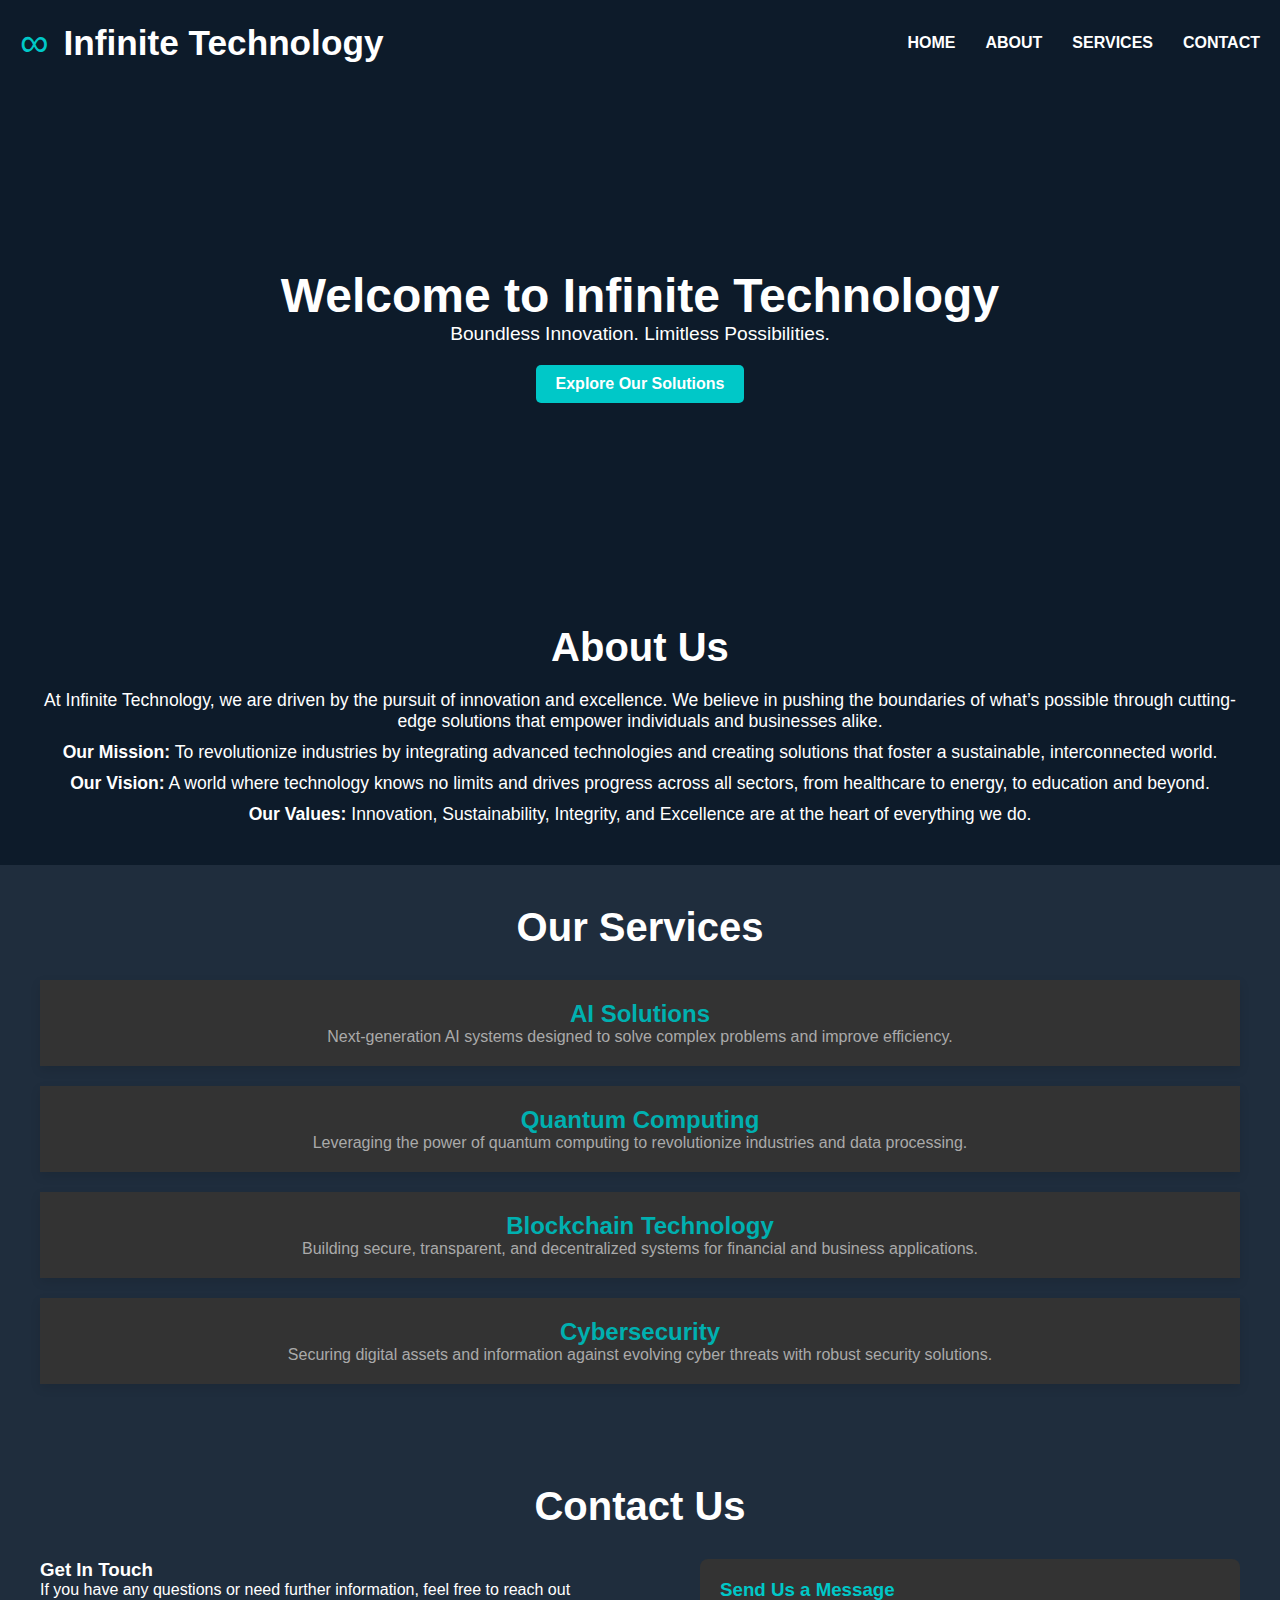
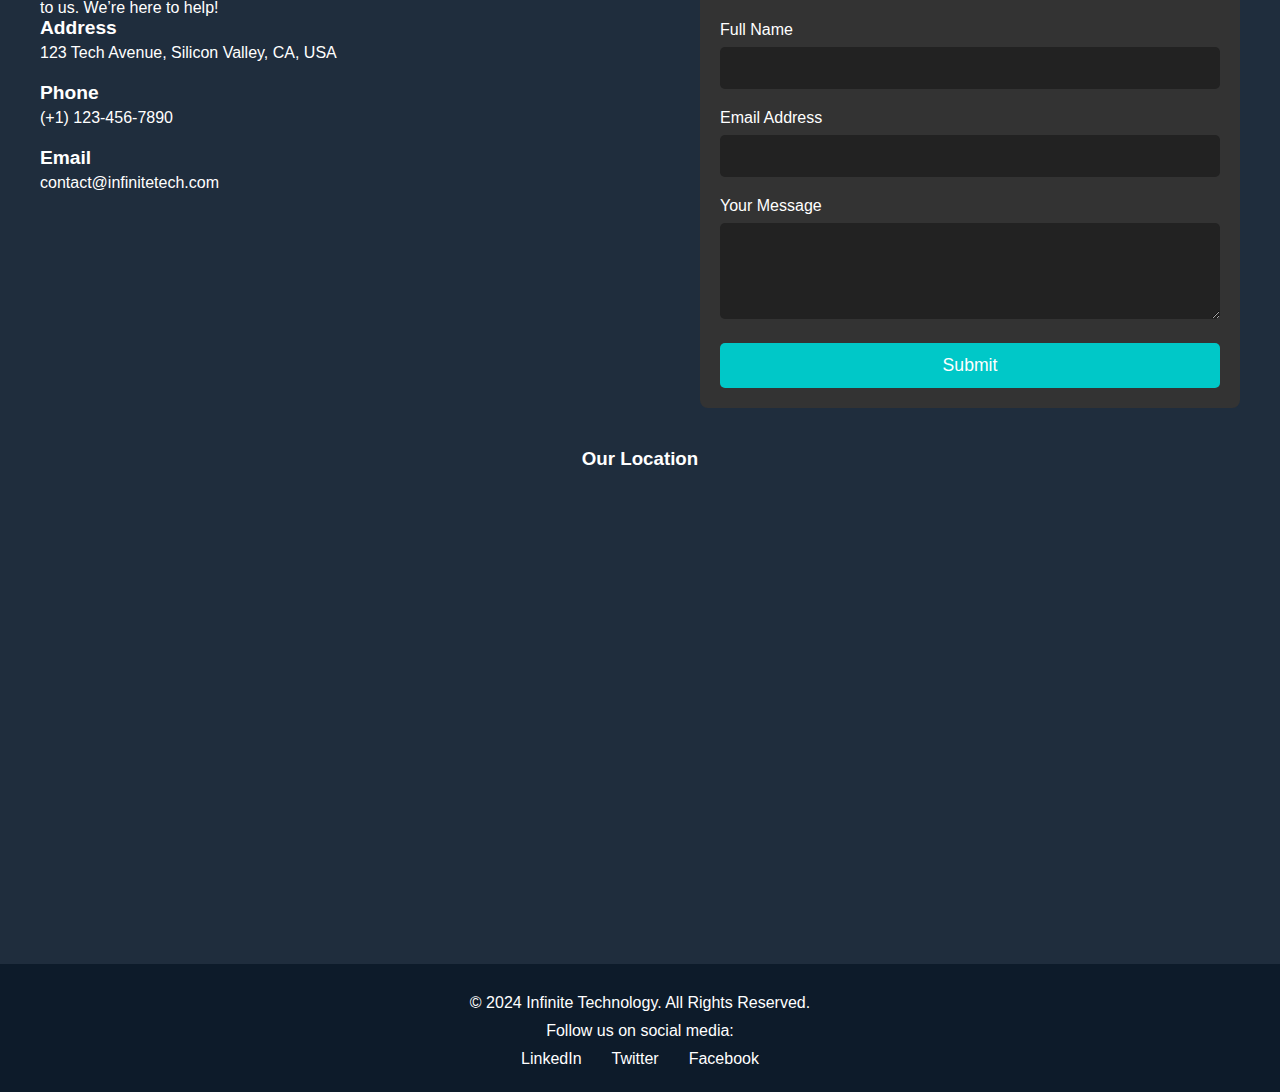
==== index.html @ 55325962 "index and style commit" ====
<!DOCTYPE html>
<html lang="en">
<head>
  <meta charset="UTF-8">
  <meta name="viewport" content="width=device-width, initial-scale=1.0">
  <meta http-equiv="X-UA-Compatible" content="ie=edge">
  <title>Infinite Technology</title>
  <link rel="stylesheet" href="style.css">
</head>
<body>

  <!-- Header Section -->
  <header>
    <div class="logo">
      <div class="infinity-symbol">
        <span>&#x221e;</span> <!-- Infinity Symbol -->
      </div>
      <h1>Infinite Technology</h1>
    </div>
    <nav>
        <ul>
            <li><a href="#">Home</a></li>
            <li><a href="#">About</a></li>
            <li><a href="#">Services</a></li>
            <li><a href="#">Contact</a></li>
        </ul>
    </nav>
</header>

<!-- Hero Section -->
<section class="hero">
    <div class="hero-text">
      <h2>Welcome to Infinite Technology</h2>
      <p>Boundless Innovation. Limitless Possibilities.</p>
      <a href="#services" class="cta-btn">Explore Our Solutions</a>
    </div>
  </section>

  <!-- About Section -->
  <section id="about" class="about">
    <div class="container">
      <h2>About Us</h2>
      <p>At Infinite Technology, we are driven by the pursuit of innovation and excellence. We believe in pushing the boundaries of what’s possible through cutting-edge solutions that empower individuals and businesses alike.</p>
      <p><strong>Our Mission:</strong> To revolutionize industries by integrating advanced technologies and creating solutions that foster a sustainable, interconnected world.</p>
      <p><strong>Our Vision:</strong> A world where technology knows no limits and drives progress across all sectors, from healthcare to energy, to education and beyond.</p>
      <p><strong>Our Values:</strong> Innovation, Sustainability, Integrity, and Excellence are at the heart of everything we do.</p>
    </div>
  </section>

  <!-- Services Section -->
  <section id="services" class="services">
    <div class="container">
      <h2>Our Services</h2>
      <div class="service-item">
        <h3><a href="ServiceLinks/AISolutions.html">AI Solutions</a></h3>
        <p>Next-generation AI systems designed to solve complex problems and improve efficiency.</p>
      </div>
      <div class="service-item">
        <h3><a href="ServiceLinks/QuantumComputing.html">Quantum Computing</a></h3>
        <p>Leveraging the power of quantum computing to revolutionize industries and data processing.</p>
      </div>
      <div class="service-item">
        <h3><a href="ServiceLinks/BlockchainTechnology.html">Blockchain Technology</a></h3>
        <p>Building secure, transparent, and decentralized systems for financial and business applications.</p>
      </div>
      <div class="service-item">
        <h3><a href="ServiceLinks/Cybersecurity.html">Cybersecurity</a></h3>
        <p>Securing digital assets and information against evolving cyber threats with robust security solutions.</p>
      </div>
    </div>
  </section>

<!-- Contact Section -->
<section class="contact">
    <div class="container">
      <h2>Contact Us</h2>

      <div class="contact-info">
        <div class="contact-details">
          <h3>Get In Touch</h3>
          <p>If you have any questions or need further information, feel free to reach out to us. We’re here to help!</p>
          
          <div class="contact-item">
            <h4>Address</h4>
            <p>123 Tech Avenue, Silicon Valley, CA, USA</p>
          </div>
          <div class="contact-item">
            <h4>Phone</h4>
            <p>(+1) 123-456-7890</p>
          </div>
          <div class="contact-item">
            <h4>Email</h4>
            <p>contact@infinitetech.com</p>
          </div>
        </div>

        <!-- Contact Form -->
        <div class="contact-form">
          <h3>Send Us a Message</h3>
          <form action="#" method="post">
            <label for="name">Full Name</label>
            <input type="text" id="name" name="name" required>

            <label for="email">Email Address</label>
            <input type="email" id="email" name="email" required>

            <label for="message">Your Message</label>
            <textarea id="message" name="message" rows="4" required></textarea>

            <button type="submit">Submit</button>
          </form>
        </div>
      </div>

      <!-- Google Map Embed -->
      <div class="map-container">
        <h3>Our Location</h3>
        <iframe src="https://www.google.com/maps/embed?pb=!1m18!1m12!1m3!1d3153.768786087225!2d-122.08424928468198!3d37.42199917982238!2m3!1f0!2f0!3f0!3m2!1i1024!2i768!4f13.1!3m3!1m2!1s0x808fbbf7f8b167ab%3A0xf470bc8f7e3dcaaf!2sGoogleplex!5e0!3m2!1sen!2sus!4v1632682789044!5m2!1sen!2sus" width="100%" height="450" style="border:0;" allowfullscreen="" loading="lazy"></iframe>
      </div>
    </div>
  </section>

  <!-- Footer Section -->
  <footer>
    <div class="footer-container">
      <p>&copy; 2024 Infinite Technology. All Rights Reserved.</p>
      <p>Follow us on social media:</p>
      <ul class="social-links">
        <li><a href="#">LinkedIn</a></li>
        <li><a href="#">Twitter</a></li>
        <li><a href="#">Facebook</a></li>
      </ul>
    </div>
  </footer>

</body>
</html>
---- style.css ----
/* Reset some basic styles */
a {
    color: #00b0b0;
    text-decoration: none;
}

* {
    margin: 0;
    padding: 0;
    box-sizing: border-box;
}

body {
    font-family: 'Arial', sans-serif;
    color: #fff;
    /* White text color for dark background */
    background-color: #0d1b2a;
    /* Dark background for the body */
}

/* Header Styles */
header {
    display: flex;
    justify-content: space-between;
    align-items: center;
    padding: 20px;
    background-color: #0d1b2a;
    color: #fff;
}

header .logo {
    display: flex;
    align-items: center;
}

header .logo .infinity-symbol {
    font-size: 2.5rem;
    margin-right: 15px;
    color: #00c8c8;
    /* Electric Blue */
}

header h1 {
    font-size: 2.2rem;
    font-weight: bold;
}

nav ul {
    display: flex;
    list-style: none;
}

nav ul li {
    margin-left: 30px;
}

nav ul li a {
    color: #fff;
    text-decoration: none;
    font-size: 1rem;
    text-transform: uppercase;
    font-weight: bold;
}

nav ul li a:hover {
    color: #00c8c8;
}

/* Hero Section */
/* Hero Section */
.hero {
    background: url('https://media.istockphoto.com/id/1010690668/photo/power-of-big-data-binary-code-information-bit-on-computer-monitor-screen-display-led-light.webp?a=1&b=1&s=612x612&w=0&k=20&c=LLDIdSyxPvdomvg9CgleGa-I0Co-u8oJGgijyZMIn00=') no-repeat center center;
    background-size: cover;
    color: white;
    padding: 80px 20px;
    text-align: center;
    height: 500px;
    align-items: center;
    display: flex;
    justify-content: center;
}

.hero h2 {
    font-size: 3rem;
    font-weight: 700;
}

.hero p {
    font-size: 1.2rem;
}

.cta-btn {
    display: inline-block;
    padding: 10px 20px;
    background-color: #00c8c8;
    color: #fff;
    text-decoration: none;
    font-weight: bold;
    margin-top: 20px;
    border-radius: 5px;
}

.cta-btn:hover {
    background-color: #00b0b0;
}

/* About Section */
.about {
    background-color: #0d1b2a;
    padding: 40px 20px;
}

.about .container {
    max-width: 1200px;
    margin: 0 auto;
    text-align: center;
}

.about h2 {
    font-size: 2.5rem;
    margin-bottom: 20px;
}

.about p {
    font-size: 1.1rem;
    margin-top: 10px;
    color: #fff;
}

/* Services Section */
.services {
    background-color: #1f2d3d;
    padding: 40px 20px;
}

.services .container {
    max-width: 1200px;
    margin: 0 auto;
    text-align: center;
}

.services h2 {
    font-size: 2.5rem;
    margin-bottom: 30px;
    color: #fff;
}

.service-item {
    background-color: #333;
    padding: 20px;
    margin-bottom: 20px;
    box-shadow: 0 4px 10px rgba(0, 0, 0, 0.1);
    transition: transform 0.3s ease, background-color 0.3s ease;
    cursor: pointer;
}

.service-item h3 {
    font-size: 1.5rem;
    color: #00c8c8;
}

.service-item p {
    color: #aaa;
}

.service-item:hover {
    transform: translateY(-10px);
    background-color: #00c8c8;
    color: #fff;
}

.service-item:hover h3 {
    color: #fff;
}

/* Footer Section */
footer {
    background-color: #0d1b2a;
    color: #fff;
    padding: 20px 0;
    text-align: center;
}

footer .footer-container {
    max-width: 1200px;
    margin: 0 auto;
}

footer p {
    margin: 10px 0;
}

.social-links {
    list-style: none;
    display: flex;
    justify-content: center;
}

.social-links li {
    margin: 0 15px;
}

.social-links a {
    color: #fff;
    text-decoration: none;
}

.social-links a:hover {
    color: #00c8c8;
}

/* Reset some basic styles */
* {
    margin: 0;
    padding: 0;
    box-sizing: border-box;
}

body {
    font-family: 'Arial', sans-serif;
    color: #fff;
    background-color: #0d1b2a;
    /* Dark background for the body */
}

/* Header Styles */
header {
    display: flex;
    justify-content: space-between;
    align-items: center;
    padding: 20px;
    background-color: #0d1b2a;
    color: #fff;
}

header .logo {
    display: flex;
    align-items: center;
}

header .logo .infinity-symbol {
    font-size: 2.5rem;
    margin-right: 15px;
    color: #00c8c8;
    /* Electric Blue */
}

header h1 {
    font-size: 2.2rem;
    font-weight: bold;
}

nav ul {
    display: flex;
    list-style: none;
}

nav ul li {
    margin-left: 30px;
}

nav ul li a {
    color: #fff;
    text-decoration: none;
    font-size: 1rem;
    text-transform: uppercase;
    font-weight: bold;
}

nav ul li a:hover {
    color: #00c8c8;
}

/* Contact Section */
.contact {
    background-color: #1f2d3d;
    padding: 40px 20px;
}

.contact .container {
    max-width: 1200px;
    margin: 0 auto;
}

.contact h2 {
    font-size: 2.5rem;
    color: #fff;
    margin-bottom: 30px;
    text-align: center;
}

.contact-info {
    display: flex;
    justify-content: space-between;
    margin-bottom: 40px;
}

.contact-details {
    width: 45%;
}

.contact-form {
    width: 45%;
    background-color: #333;
    padding: 20px;
    border-radius: 8px;
}

.contact-item {
    margin-bottom: 20px;
}

.contact-item h4 {
    font-size: 1.2rem;
    margin-bottom: 5px;
}

.contact-item p {
    font-size: 1rem;
}

.contact-form h3 {
    margin-bottom: 20px;
    color: #00c8c8;
}

.contact-form label {
    display: block;
    margin-bottom: 8px;
    font-size: 1rem;
}

.contact-form input,
.contact-form textarea {
    width: 100%;
    padding: 12px;
    margin-bottom: 20px;
    background-color: #222;
    color: #fff;
    border: none;
    border-radius: 5px;
    font-size: 1rem;
}

.contact-form textarea {
    resize: vertical;
}

.contact-form button {
    width: 100%;
    padding: 12px;
    background-color: #00c8c8;
    color: #fff;
    font-size: 1.1rem;
    border: none;
    border-radius: 5px;
    cursor: pointer;
}

.contact-form button:hover {
    background-color: #00b0b0;
}

/* Google Map Embed */
.map-container {
    margin-top: 40px;
    text-align: center;
}

.map-container iframe {
    border-radius: 8px;
}

/* Footer Section */
footer {
    background-color: #0d1b2a;
    color: #fff;
    padding: 20px 0;
    text-align: center;
}

footer .footer-container {
    max-width: 1200px;
    margin: 0 auto;
}

footer p {
    margin: 10px 0;
}

.social-links {
    list-style: none;
    display: flex;
    justify-content: center;
}

.social-links li {
    margin: 0 15px;
}

.social-links a {
    color: #fff;
    text-decoration: none;
}

.social-links a:hover {
    color: #00c8c8;
}
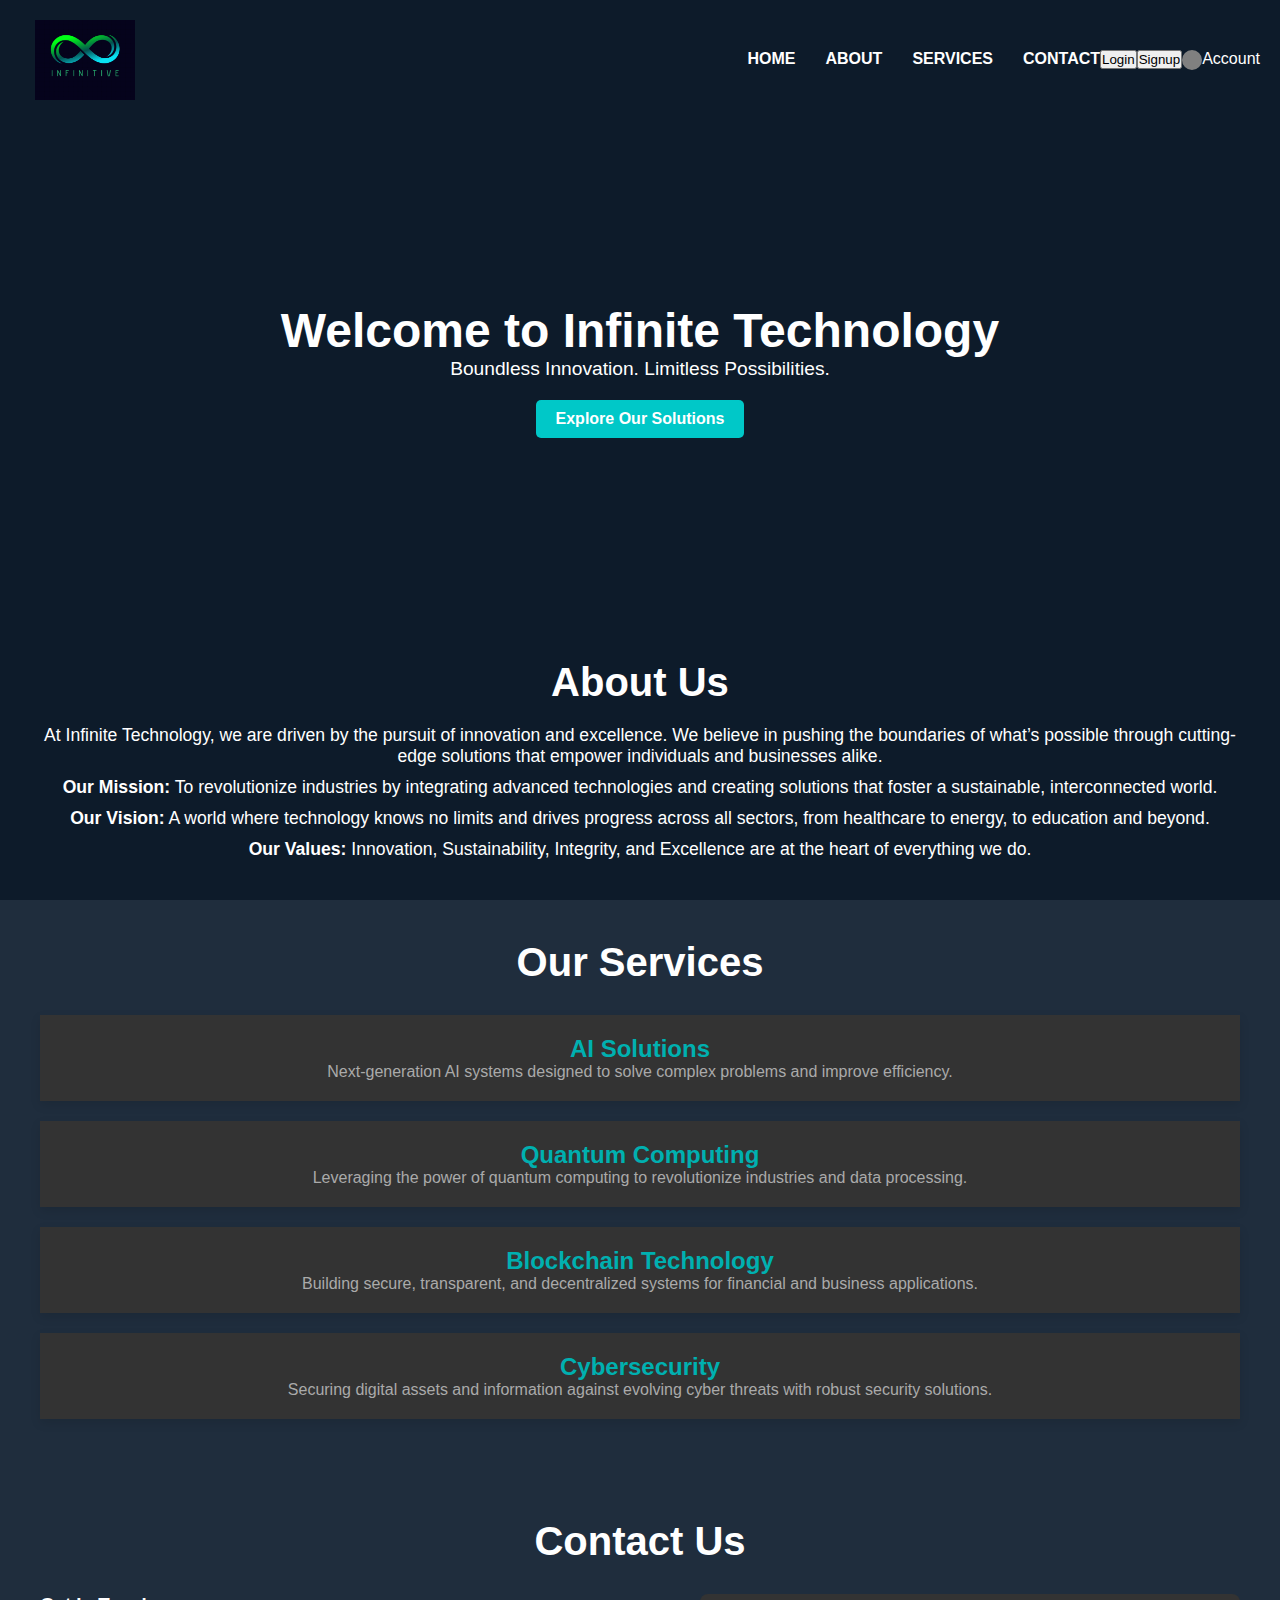
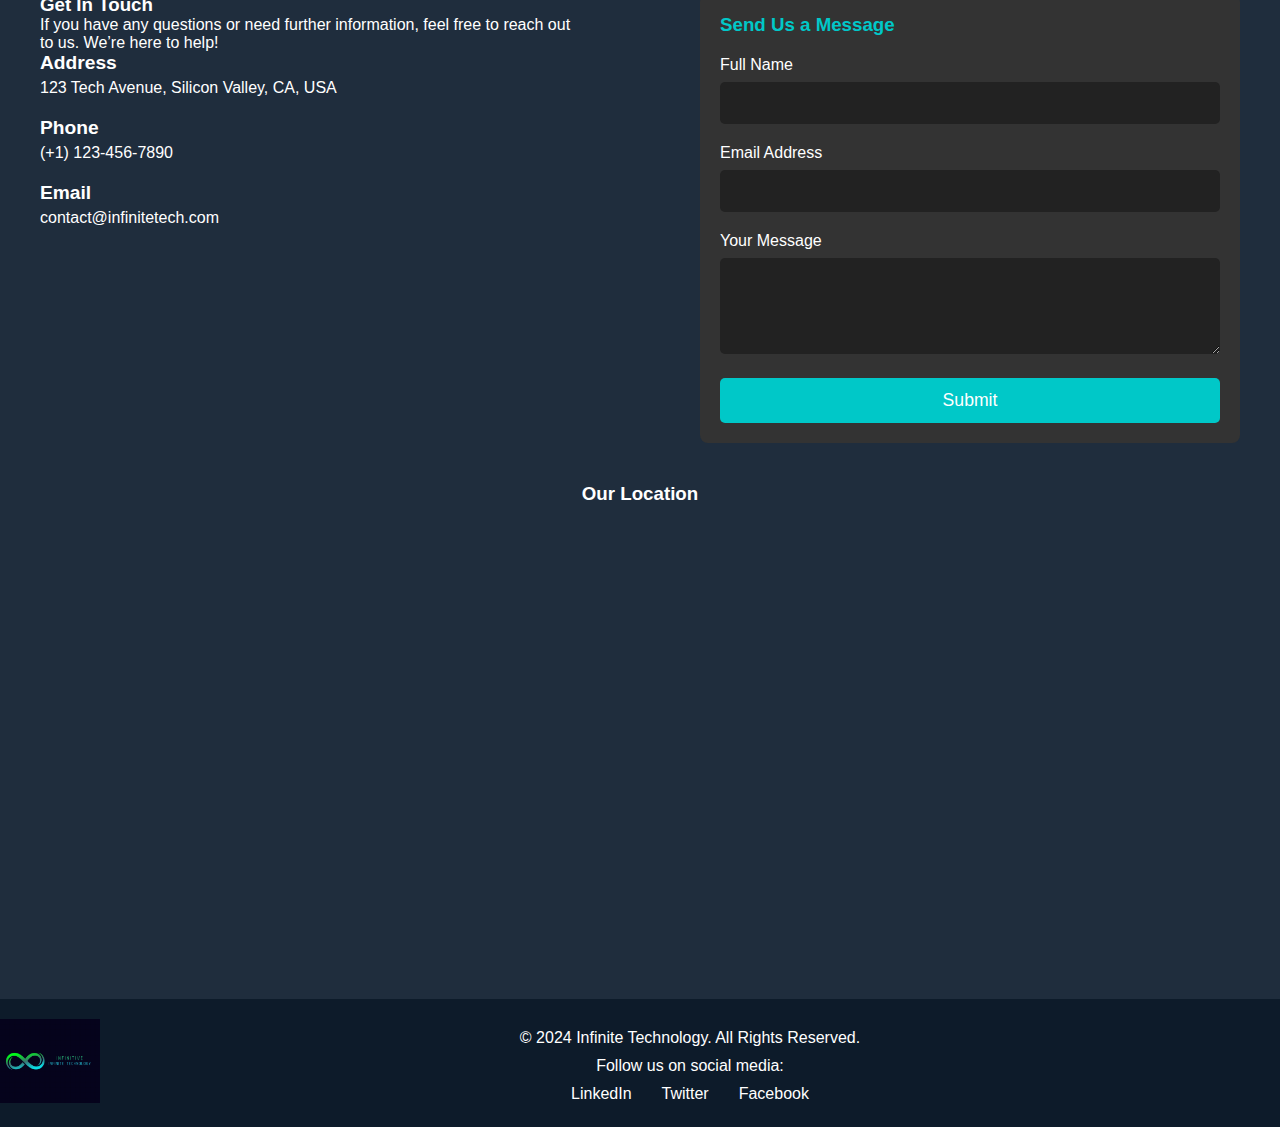
==== commit 1bb722ea: "Adding AI Solutions" ====
--- a/index.html
+++ b/index.html
@@ -1,34 +1,48 @@
 <!DOCTYPE html>
 <html lang="en">
+
 <head>
   <meta charset="UTF-8">
   <meta name="viewport" content="width=device-width, initial-scale=1.0">
   <meta http-equiv="X-UA-Compatible" content="ie=edge">
   <title>Infinite Technology</title>
   <link rel="stylesheet" href="style.css">
+  <link rel="icon" href="logo/IIT-Logo-For-Tab.png" type="image/x-icon">
 </head>
+
 <body>
 
   <!-- Header Section -->
   <header>
     <div class="logo">
       <div class="infinity-symbol">
-        <span>&#x221e;</span> <!-- Infinity Symbol -->
+        <!-- <span>&#x221e;</span> Infinity Symbol -->
       </div>
-      <h1>Infinite Technology</h1>
+      <img src="logo/IIT-Logo-For-Nav.png" alt="" class="navlogo">
     </div>
     <nav>
-        <ul>
+      <div style="display: flex; justify-content: space-between;">
+        <div>
+          <ul>
             <li><a href="#">Home</a></li>
             <li><a href="#">About</a></li>
             <li><a href="#">Services</a></li>
             <li><a href="#">Contact</a></li>
-        </ul>
+            <button class="Login">Login</button>
+            <button class="Sign Up">Signup</button>
+          </ul>
+        </div>
+        <div style="display: flex; justify-content: space-between;">
+          <div class="circle"></div>
+          <div class="">Account</div>
+        </div>
+      </div>
+
     </nav>
-</header>
+  </header>
 
-<!-- Hero Section -->
-<section class="hero">
+  <!-- Hero Section -->
+  <section class="hero">
     <div class="hero-text">
       <h2>Welcome to Infinite Technology</h2>
       <p>Boundless Innovation. Limitless Possibilities.</p>
@@ -40,10 +54,14 @@
   <section id="about" class="about">
     <div class="container">
       <h2>About Us</h2>
-      <p>At Infinite Technology, we are driven by the pursuit of innovation and excellence. We believe in pushing the boundaries of what’s possible through cutting-edge solutions that empower individuals and businesses alike.</p>
-      <p><strong>Our Mission:</strong> To revolutionize industries by integrating advanced technologies and creating solutions that foster a sustainable, interconnected world.</p>
-      <p><strong>Our Vision:</strong> A world where technology knows no limits and drives progress across all sectors, from healthcare to energy, to education and beyond.</p>
-      <p><strong>Our Values:</strong> Innovation, Sustainability, Integrity, and Excellence are at the heart of everything we do.</p>
+      <p>At Infinite Technology, we are driven by the pursuit of innovation and excellence. We believe in pushing the
+        boundaries of what’s possible through cutting-edge solutions that empower individuals and businesses alike.</p>
+      <p><strong>Our Mission:</strong> To revolutionize industries by integrating advanced technologies and creating
+        solutions that foster a sustainable, interconnected world.</p>
+      <p><strong>Our Vision:</strong> A world where technology knows no limits and drives progress across all sectors,
+        from healthcare to energy, to education and beyond.</p>
+      <p><strong>Our Values:</strong> Innovation, Sustainability, Integrity, and Excellence are at the heart of
+        everything we do.</p>
     </div>
   </section>
 
@@ -70,16 +88,17 @@
     </div>
   </section>
 
-<!-- Contact Section -->
-<section class="contact">
+  <!-- Contact Section -->
+  <section class="contact">
     <div class="container">
       <h2>Contact Us</h2>
 
       <div class="contact-info">
         <div class="contact-details">
           <h3>Get In Touch</h3>
-          <p>If you have any questions or need further information, feel free to reach out to us. We’re here to help!</p>
-          
+          <p>If you have any questions or need further information, feel free to reach out to us. We’re here to help!
+          </p>
+
           <div class="contact-item">
             <h4>Address</h4>
             <p>123 Tech Avenue, Silicon Valley, CA, USA</p>
@@ -115,13 +134,18 @@
       <!-- Google Map Embed -->
       <div class="map-container">
         <h3>Our Location</h3>
-        <iframe src="https://www.google.com/maps/embed?pb=!1m18!1m12!1m3!1d3153.768786087225!2d-122.08424928468198!3d37.42199917982238!2m3!1f0!2f0!3f0!3m2!1i1024!2i768!4f13.1!3m3!1m2!1s0x808fbbf7f8b167ab%3A0xf470bc8f7e3dcaaf!2sGoogleplex!5e0!3m2!1sen!2sus!4v1632682789044!5m2!1sen!2sus" width="100%" height="450" style="border:0;" allowfullscreen="" loading="lazy"></iframe>
+        <iframe
+          src="https://www.google.com/maps/embed?pb=!1m18!1m12!1m3!1d3153.768786087225!2d-122.08424928468198!3d37.42199917982238!2m3!1f0!2f0!3f0!3m2!1i1024!2i768!4f13.1!3m3!1m2!1s0x808fbbf7f8b167ab%3A0xf470bc8f7e3dcaaf!2sGoogleplex!5e0!3m2!1sen!2sus!4v1632682789044!5m2!1sen!2sus"
+          width="100%" height="450" style="border:0;" allowfullscreen="" loading="lazy"></iframe>
       </div>
     </div>
   </section>
 
   <!-- Footer Section -->
   <footer>
+
+    <img src="logo/IIT-Logo-For-Footer.png" alt="" class="footerlogo">
+
     <div class="footer-container">
       <p>&copy; 2024 Infinite Technology. All Rights Reserved.</p>
       <p>Follow us on social media:</p>
@@ -134,4 +158,5 @@
   </footer>
 
 </body>
-</html>
+
+</html>--- a/style.css
+++ b/style.css
@@ -9,7 +9,14 @@
     padding: 0;
     box-sizing: border-box;
 }
-
+br{}
+.circle{
+    width: 100;
+    height: 100;
+    background-color: black;
+    border: 10px solid gray;
+    border-radius: 50%;
+}
 body {
     font-family: 'Arial', sans-serif;
     color: #fff;
@@ -39,7 +46,15 @@
     color: #00c8c8;
     /* Electric Blue */
 }
-
+.navlogo{
+    width: 100px;
+    height: 80px;
+    padding: 0;
+}
+.footerlogo{
+    width: 100px;
+
+}
 header h1 {
     font-size: 2.2rem;
     font-weight: bold;
@@ -179,6 +194,7 @@
     color: #fff;
     padding: 20px 0;
     text-align: center;
+    display: flex;
 }
 
 footer .footer-container {
